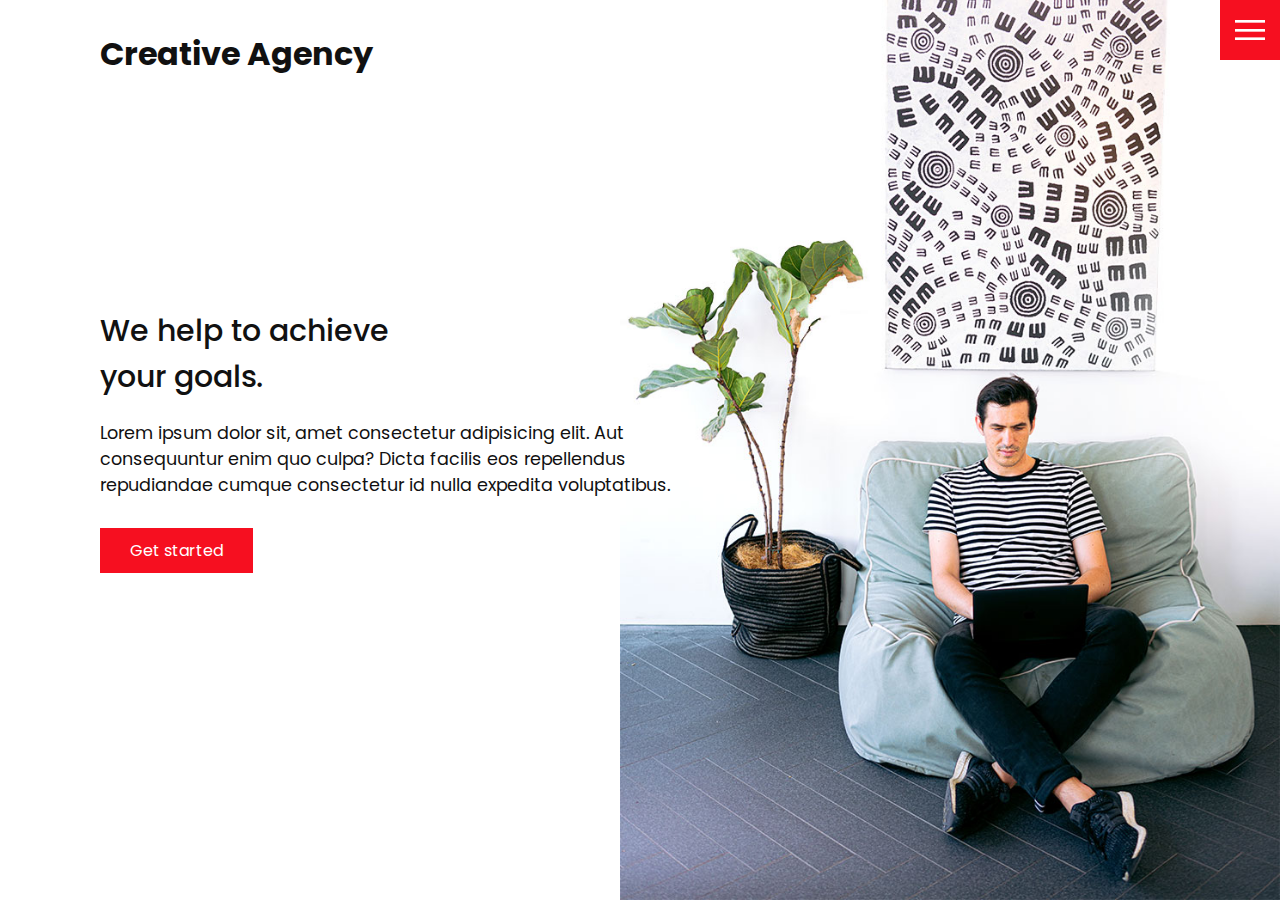
==== index.html @ 0b7ff9e4 "Created homepage layout, added styling and javascript" ====
<!DOCTYPE html>
<html lang="en">
<head>
    <meta charset="UTF-8">
    <meta http-equiv="X-UA-Compatible" content="IE=edge">
    <meta name="viewport" content="width=device-width, initial-scale=1.0">
    <link rel="stylesheet" href="css/style.css">
    <title>Creative Agency</title>
</head>
<body>
    <header>
        <div class="logo">Creative Agency</div>
        <div class="toggle"></div>
        <div class="navigation">
            <ul>
                <li><a href="index.html">Home</a></li>
                <li><a href="services.html">Services</a></li>
                <li><a href="work.html">Work</a></li>
                <li><a href="contact.html">Contact</a></li>
            </ul>
            <div class="social-bar">
                <ul>
                    <li>
                        <a href="https://facebook.com" target="_blank">
                            <img src="images/facebook.png" alt="">
                        </a>
                    </li>
                    <li>
                        <a href="https://twitter.com" target="_blank">
                            <img src="images/twitter.png" alt="">
                        </a>
                    </li>
                    <li>
                        <a href="https://instagram.com" target="_blank">
                            <img src="images/instagram.png" alt="">
                        </a>
                    </li>
                </ul>
                <a href="mailto:you@email.com" class="email-icon">
                    <img src="images/email.png" alt="">
                </a>
            </div>
        </div>
    </header>

    <section>
        <img src="images/home-img.jpg" alt="" class="home-image">
        <div class="home-content">
            <h1>We help to achieve <br> your goals.</h1>
            <p>Lorem ipsum dolor sit, amet consectetur adipisicing elit. Aut consequuntur enim quo culpa? Dicta facilis eos repellendus repudiandae cumque consectetur id nulla expedita voluptatibus.</p>
            <a href="contact.html" class="btn">Get started</a>
        </div>
    </section>
    <script src="js/script.js"></script>
</body>
</html>
---- css/style.css ----
@import url('https://fonts.googleapis.com/css2?family=Poppins:wght@200;300;400;500;600;700;800;900&display=swap');

:root {
    --primary-colour: #f60f20;
}

/* BASE STYLES */
* {
    box-sizing: border-box;
    margin: 0;
    padding: 0;
}

html, body {
    font-family: 'Poppins', sans-serif;
    color: #111;
}

h1 {
    font-size: 30px;
    font-weight: 500;
}

p {
    margin: 20px 0 10px;
    font-size: 1.1rem;
}

section {
    display: flex;
    height: 100vh;
    align-items: center;
    padding: 100px;
}

/* BUTTON */
.btn {
    display: inline-block;
    cursor: pointer;
    background-color: var(--primary-colour);
    color: #fff;
    text-decoration: none;
    padding: 10px 30px;
    margin: 20px 0;
    border: 0;
}

.btn:hover {
    transform: scale(.98);
}

/* LOGO */
.logo {
    position: absolute;
    top: 30px;
    left: 100px;
    font-size: 2rem;
    font-weight: 700;
    z-index: 20;
}

/* TOGGLE */
.toggle {
    position: fixed;
    top: 0;
    right: 0;
    width: 60px;
    height: 60px;
    background: var(--primary-colour) url(../images/menu.png);
    background-size: 30px;
    background-repeat: no-repeat;
    background-position: center;
    z-index: 20;
    cursor: pointer;
}

.toggle.active {
    background: var(--primary-colour) url(../images/close.png);
    background-size: 25px;
    background-repeat: no-repeat;
    background-position: center;
}

/* NAVIGATION */
.navigation {
    position: fixed;
    top: 0;
    left: 100%;
    width: 100%;
    height: 100%;
    background-color: #fff;
    z-index: 15;
    display: flex;
    justify-content: center;
    align-items: center;
}

.navigation.active {
    left: 0;
}

.navigation ul {
    position: relative;
}

.navigation ul li {
    position: relative;
    list-style: none;
    text-align: center;
}

.navigation ul li a {
    font-size: 2.2rem;
    color: #111;
    text-decoration: none;
    font-weight: 300;
}

.navigation ul li a:hover {
    color: var(--primary-colour);
}

.navigation .social-bar {
    position: absolute;
    top: 0;
    left: 0;
    width: 60px;
    height: 100%;
    display: flex;
    justify-content: center;
    align-items: center;
}

.navigation .social-bar a {
    display: inline-block;
    transform: scale(0.5);
}

.navigation .email-icon {
    position: absolute;
    bottom: 20px;
    transform: scale(0.5);
}

/* HOMEPAGE */
.home-image {
    position: absolute;
    bottom: 0; 
    right: 0;
    height: 110%;
}

.home-content {
    position: relative;
    z-index: 10;
    max-width: 600px;
}

@media(max-width: 1068px) {
    .home-image {
        opacity: 0.2;
        width: 100%;
        height: auto;
    }

    .logo {
        top: 10px;
        left: 40px;
        font-size: 1.5rem;
    }

    section {
        padding: 100px 40px;
    }

    .navigation ul li a {
        font-size: 2rem;
    }
}

@media(max-width: 760px) {
    .home-image {
        display: none;
    }

    .home-content {
        padding-top: 3rem;
    }

    .
}
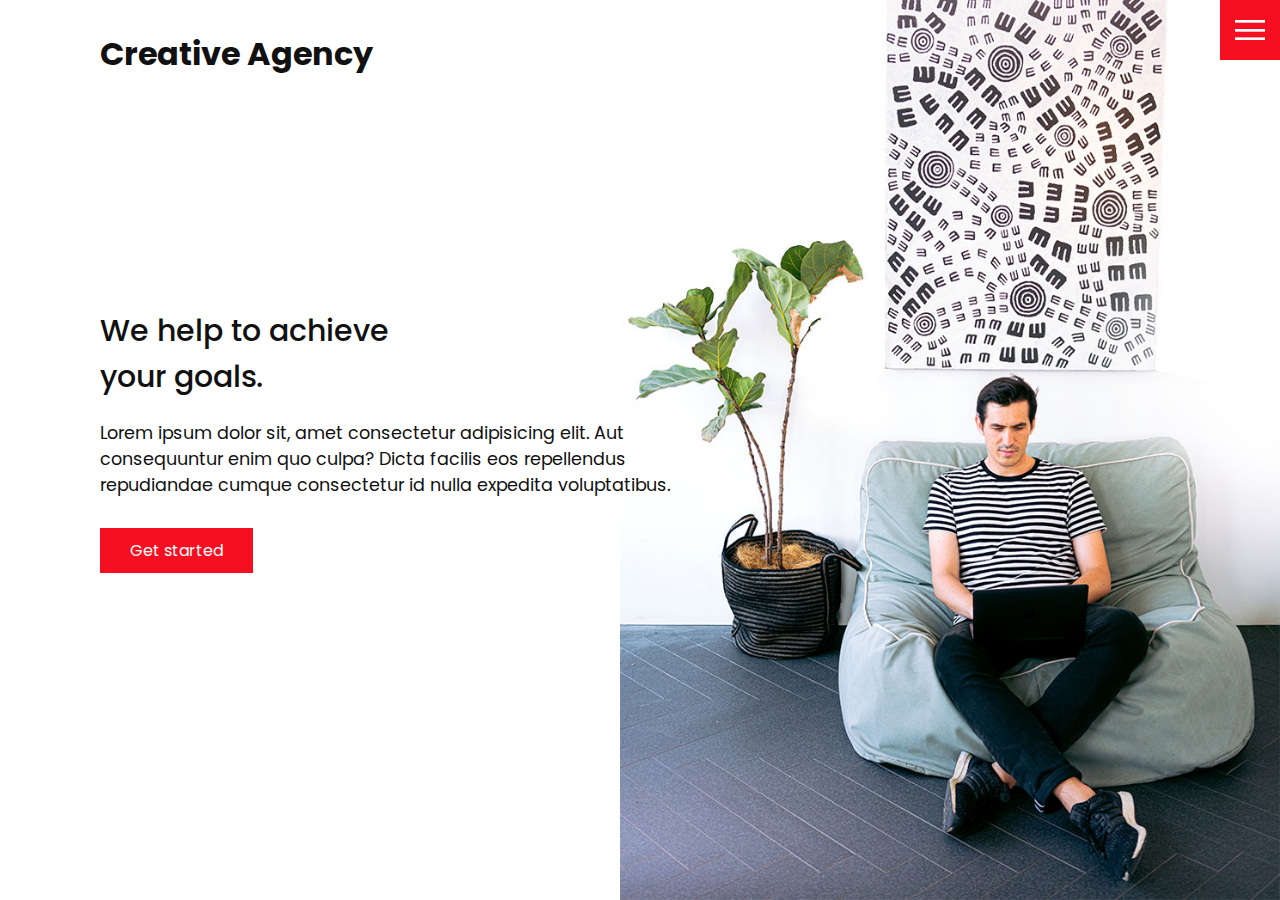
==== commit c063068b: "Added other pages" ====
--- a/index.html
+++ b/index.html
@@ -9,7 +9,9 @@
 </head>
 <body>
     <header>
-        <div class="logo">Creative Agency</div>
+        <div class="logo">
+            <a href="index.html">Creative Agency</a>
+        </div>
         <div class="toggle"></div>
         <div class="navigation">
             <ul>
@@ -43,7 +45,7 @@
         </div>
     </header>
 
-    <section>
+    <section class="home">
         <img src="images/home-img.jpg" alt="" class="home-image">
         <div class="home-content">
             <h1>We help to achieve <br> your goals.</h1>
--- a/css/style.css
+++ b/css/style.css
@@ -2,6 +2,7 @@
 
 :root {
     --primary-colour: #f60f20;
+    --secondary-colour: #1b206e;
 }
 
 /* BASE STYLES */
@@ -28,9 +29,16 @@
 
 section {
     display: flex;
+    flex-direction: column;
     height: 100vh;
     align-items: center;
     padding: 100px;
+    margin-top: 60px;
+}
+
+section.home {
+    flex-direction: row;
+    margin-top: 0;
 }
 
 /* BUTTON */
@@ -57,6 +65,11 @@
     font-size: 2rem;
     font-weight: 700;
     z-index: 20;
+}
+
+.logo a {
+    text-decoration: none;
+    color: #111;
 }
 
 /* TOGGLE */
@@ -156,6 +169,178 @@
     max-width: 600px;
 }
 
+/* SERVICES */
+.services {
+    display: grid;
+    grid-template-columns: repeat(3, 1fr);
+    gap: 40px;
+    text-align: center;
+    margin-top: 40px;
+}
+
+.services .service {
+    padding: 30px;
+}
+
+.services .service:hover {
+    box-shadow: 0 10px 30px rgba(0, 0, 0, 0.1);
+}
+
+.services .service h2 {
+    font-size: 22px;
+    font-weight: 500;
+    margin-top: 20px;
+    color: var(--secondary-colour);
+}
+
+.services .service .icon img {
+    max-width: 100px;
+}
+
+/* WORK */
+.portfolio {
+    display: flex;
+    flex-wrap: wrap;
+    justify-content: center;
+    margin-top: 20px;
+}
+
+.portfolio .item {
+    position: relative;
+    width: 300px;
+    height: 300px;
+    margin: 5px;
+}
+
+.portfolio .item .action {
+    position: absolute;
+    top: 0;
+    left: 0;
+    width: 100%;
+    height: 100%;
+    background: rgba(0, 0, 0, 0.8);
+    display: flex;
+    justify-content: center;
+    align-items: center;
+    opacity: 0;
+    transition: 0.5s;
+}
+
+.portfolio .item:hover .action {
+    opacity: 1;
+}
+
+.portfolio .item .action a {
+    display: inline-block;
+    color: #fff;
+    text-decoration: none;
+    border: 1px solid #fff;
+    padding: 5px 15px;
+}
+
+.portfolio .item img {
+    width: 100%;
+    height: 100%;
+}
+
+/* CONTACT */
+.contact {
+    position: relative;
+    width: 100%;
+    margin-top: 50px;
+    display: flex;
+    justify-content: space-between;
+    align-items: flex-start;
+}
+
+.contact-form {
+    position: relative;
+    background: #f9f9f9;
+    width: calc(100% - 400px);
+    padding: 60px 40px 20px;
+}
+
+.contact-form form {
+    width: 100%;
+}
+
+.contact-form .row {
+    width: 100%;
+    display: flex;
+}
+
+.contact-form .input50 {
+    width: 50%;
+    margin: 0 10px;
+}
+
+.contact-form .input100 {
+    width: 100%;
+    margin: 0 10px;
+}
+
+.contact-form .row input, 
+.contact-form .row textarea {
+    position: relative;
+    border: 1px solid rgba(0,0,0,0.2);
+    color: #111;
+    background: transparent;
+    width: 100%;
+    padding: 10px;
+    outline: none;
+    font-size: 16px;
+    font-weight: 300;
+    margin: 10px 0;
+    resize: none;
+    font-family: 'Poppins', sans-serif;
+}
+
+.contact-form .row textarea {
+    height: 150px;
+}
+
+.contact-form .row input[type='submit'] {
+    background-color: var(--secondary-colour);
+    color: #fff;
+    margin: 0;
+    text-transform: uppercase;
+    letter-spacing: 2px;
+    font-weight: 300;
+    border: 0;
+    cursor: pointer;
+}
+
+.contact-info {
+    width: 350px;
+    background-color: #f9f9f9;
+    padding: 60px 40px 20px;
+}
+
+.contact-info .info-box {
+    display: flex;
+    align-items: flex-start;
+    margin-bottom: 40px;
+}
+
+.contact-info .info-box .contact-icon {
+    width: 20px;
+    margin-right: 40px;
+}
+
+.contact-info .info-box .details {
+    display: flex;
+    flex-direction: column;
+}
+
+.contact-info .info-box .details h4{
+    color: var(--secondary-colour);
+}
+
+.contact-info .info-box .details p, 
+.contact-info .info-box .details a {
+    color: #111;
+}
+
 @media(max-width: 1068px) {
     .home-image {
         opacity: 0.2;
@@ -176,6 +361,32 @@
     .navigation ul li a {
         font-size: 2rem;
     }
+
+    .services {
+        grid-template-columns: repeat(2, 1fr);
+    }
+
+    .contact {
+        flex-direction: column;
+    }
+
+    .contact-form {
+        width: 100%;
+        padding: 30px 30px 20px;
+    }
+
+    .contact-info {
+        display: grid;
+        grid-template-columns: repeat(3, 1fr);
+        gap: 25px;
+        width: 100%;
+        margin-top: 20px;
+        padding: 30px 30px 20px;
+    }
+
+    .contact-info .info-box .contact-icon {
+        margin-right: 20px;
+    }
 }
 
 @media(max-width: 760px) {
@@ -187,5 +398,28 @@
         padding-top: 3rem;
     }
 
-    .
+    .services {
+        grid-template-columns: 1fr;
+    }
+
+    .services .service {
+        box-shadow: 0 10px 30px rgba(0, 0, 0, 0.1);
+    }
+
+    .contact-form .row {
+        flex-direction: column;
+    }
+
+    .contact-form .input50, 
+    .contact-form .input100 {
+        width: 100%;
+        margin: 0;
+    }
+
+    .contact-info {
+        width: 100%;
+        display: grid;
+        grid-template-columns: 1fr;
+        gap: 0;
+    }
 }